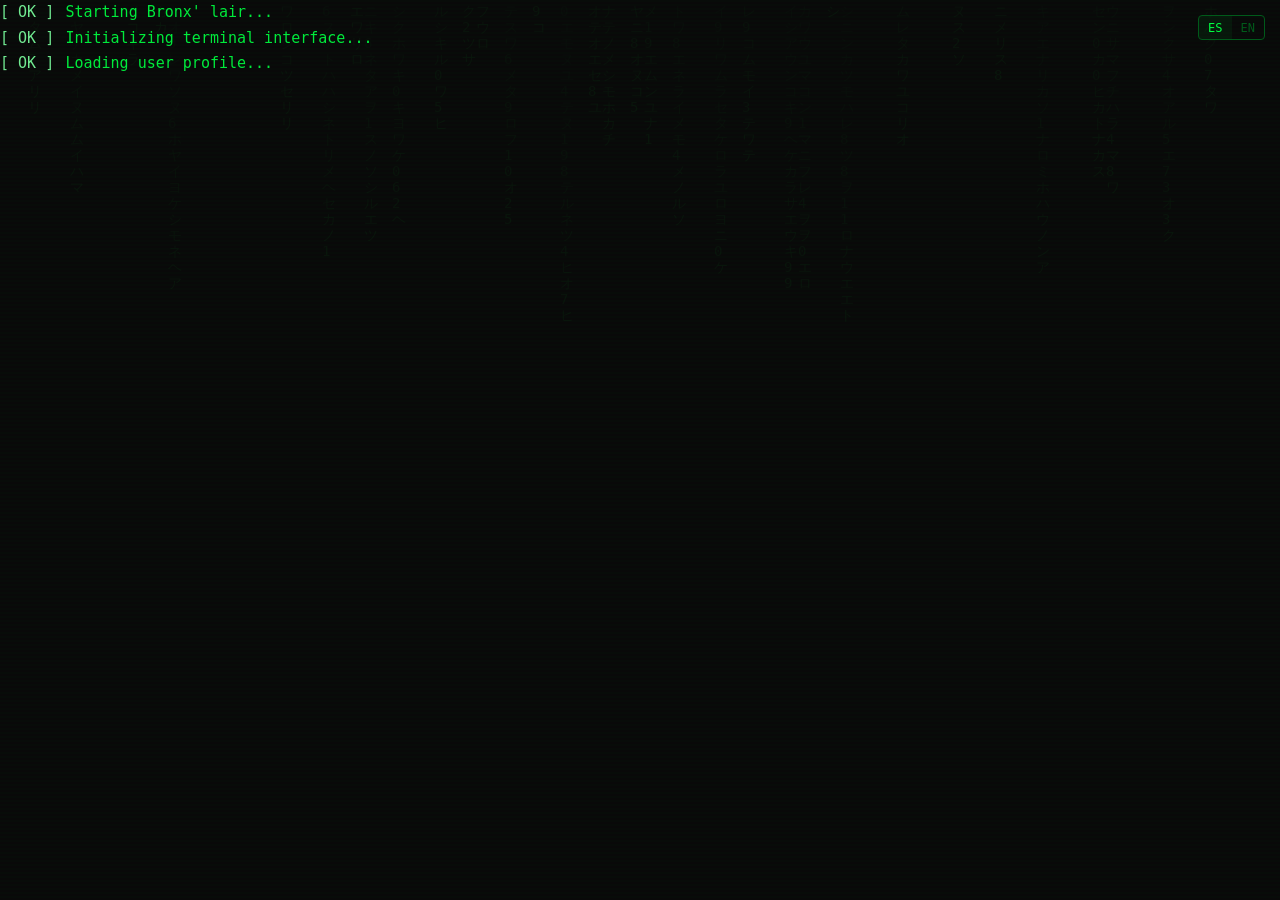
==== about/index.html @ 3e113149 "v 1.0.3" ====
<!DOCTYPE html>
<html lang="es" data-theme="matrix">
<head>
<meta charset="UTF-8">
<meta name="viewport" content="width=device-width, initial-scale=1.0">
<title>Bronx' lair — Sobre mí</title>
<link rel="stylesheet" href="/css/style.css">
</head>
<body>

<div id="splash">
  <div class="splash-lines"></div>
</div>

<canvas id="matrix-rain"></canvas>
<div class="crt-overlay"></div>

<div class="lang-toggle">
  <button data-lang="es" class="active" aria-label="Español">ES</button>
  <button data-lang="en" aria-label="English">EN</button>
</div>

<div class="container">
  <div id="header-placeholder">
  <header class="page-header">
    <a href="/" class="ascii-link">
      <div class="ascii-header">
  ██████╗ ██████╗  ██████╗ ███╗   ██╗██╗  ██╗       ██╗      █████╗ ██╗██████╗
  ██╔══██╗██╔══██╗██╔═══██╗████╗  ██║╚██╗██╔╝       ██║     ██╔══██╗██║██╔══██╗
  ██████╔╝██████╔╝██║   ██║██╔██╗ ██║ ╚███╔╝        ██║     ███████║██║██████╔╝
  ██╔══██╗██╔══██╗██║   ██║██║╚██╗██║ ██╔██╗        ██║     ██╔══██║██║██╔══██╗
  ██████╔╝██║  ██║╚██████╔╝██║ ╚████║██╔╝ ██╗       ███████╗██║  ██║██║██║  ██║
  ╚═════╝ ╚═╝  ╚═╝ ╚═════╝ ╚═╝  ╚═══╝╚═╝  ╚═╝       ╚══════╝╚═╝  ╚═╝╚═╝╚═╝  ╚═╝
      </div>
    </a>
    <div class="social-bar">
      <a href="/about/" class="social-bar-item" title="About me">
        <svg xmlns="http://www.w3.org/2000/svg" width="20" height="20" viewBox="0 0 20 20">
          <rect x="1" y="1" width="18" height="18" fill="#111" stroke="currentColor" stroke-width="1.5" rx="2"/>
          <text x="10" y="14" text-anchor="middle" fill="currentColor" font-family="monospace" font-size="14" font-weight="bold">B</text>
        </svg>
      </a>
      <a href="https://pxlmo.com/@bronx" class="social-bar-item" target="_blank" rel="noopener" title="@bronx@pxlmo.com">
        <svg xmlns="http://www.w3.org/2000/svg" width="20" height="20" viewBox="0 0 640 640">
          <path fill="currentColor" d="M320 64c141.4 0 256 114.6 256 256S461.4 576 320 576S64 461.4 64 320S178.6 64 320 64m-20.3 311.9h47c44.2 0 80.1-34.9 80.1-78s-35.9-78-80.1-78h-67.8c-25.5 0-46.2 20.1-46.2 45V440z" />
        </svg>
      </a>

      <a href="https://mstdn.party/@bronx" class="social-bar-item" target="_blank" rel="noopener" title="@bronx@mstdn.party">
        <svg xmlns="http://www.w3.org/2000/svg" width="20" height="20" fill="currentColor" class="bi bi-mastodon" viewBox="0 0 16 16">
          <path d="M11.19 12.195c2.016-.24 3.77-1.475 3.99-2.603.348-1.778.32-4.339.32-4.339 0-3.47-2.286-4.488-2.286-4.488C12.062.238 10.083.017 8.027 0h-.05C5.92.017 3.942.238 2.79.765c0 0-2.285 1.017-2.285 4.488l-.002.662c-.004.64-.007 1.35.011 2.091.083 3.394.626 6.74 3.78 7.57 1.454.383 2.703.463 3.709.408 1.823-.1 2.847-.647 2.847-.647l-.06-1.317s-1.303.41-2.767.36c-1.45-.05-2.98-.156-3.215-1.928a4 4 0 0 1-.033-.496s1.424.346 3.228.428c1.103.05 2.137-.064 3.188-.189zm1.613-2.47H11.13v-4.08c0-.859-.364-1.295-1.091-1.295-.804 0-1.207.517-1.207 1.541v2.233H7.168V5.89c0-1.024-.403-1.541-1.207-1.541-.727 0-1.091.436-1.091 1.296v4.079H3.197V5.522q0-1.288.66-2.046c.456-.505 1.052-.764 1.793-.764.856 0 1.504.328 1.933.983L8 4.39l.417-.695c.429-.655 1.077-.983 1.934-.983.74 0 1.336.259 1.791.764q.662.757.661 2.046z"/>
        </svg>
      </a>

      <a href="https://bsky.app/profile/its-bronx.bsky.social" class="social-bar-item" target="_blank" rel="noopener" title="@its-bronx.bsky.social">
        <svg xmlns="http://www.w3.org/2000/svg" width="20" height="20" fill="currentColor" class="bi bi-bluesky" viewBox="0 0 16 16">
          <path d="M3.468 1.948C5.303 3.325 7.276 6.118 8 7.616c.725-1.498 2.698-4.29 4.532-5.668C13.855.955 16 .186 16 2.632c0 .489-.28 4.105-.444 4.692-.572 2.04-2.653 2.561-4.504 2.246 3.236.551 4.06 2.375 2.281 4.2-3.376 3.464-4.852-.87-5.23-1.98-.07-.204-.103-.3-.103-.218 0-.081-.033.014-.102.218-.379 1.11-1.855 5.444-5.231 1.98-1.778-1.825-.955-3.65 2.28-4.2-1.85.315-3.932-.205-4.503-2.246C.28 6.737 0 3.12 0 2.632 0 .186 2.145.955 3.468 1.948"/>
        </svg>
      </a>

      <a href="https://bsky.app/profile/bronx.pxlmo.com.ap.brid.gy" class="social-bar-item" target="_blank" rel="noopener" title="@bronx.pxlmo.com.ap.brid.gy">
        <svg xmlns="http://www.w3.org/2000/svg" width="20" height="20" fill="currentColor" class="bi bi-bluesky" viewBox="0 0 16 16">
          <path d="M3.468 1.948C5.303 3.325 7.276 6.118 8 7.616c.725-1.498 2.698-4.29 4.532-5.668C13.855.955 16 .186 16 2.632c0 .489-.28 4.105-.444 4.692-.572 2.04-2.653 2.561-4.504 2.246 3.236.551 4.06 2.375 2.281 4.2-3.376 3.464-4.852-.87-5.23-1.98-.07-.204-.103-.3-.103-.218 0-.081-.033.014-.102.218-.379 1.11-1.855 5.444-5.231 1.98-1.778-1.825-.955-3.65 2.28-4.2-1.85.315-3.932-.205-4.503-2.246C.28 6.737 0 3.12 0 2.632 0 .186 2.145.955 3.468 1.948"/>
        </svg>
      </a>
    </div>
    <div class="tagline" data-i18n="tagline">sitio personal</div>
  </header>
  </div>

  <main>

    <section>
      <h2 class="section-title" data-i18n="about.title">Sobre mí</h2>
      <div class="msg-box-outer">
        <img class="avatar" src="/img/avatar-placeholder.jpg" alt="avatar"
             onerror="this.src='data:image/svg+xml,<svg xmlns=%22http://www.w3.org/2000/svg%22 width=%2264%22 height=%2264%22><rect fill=%22%23111%22 width=%2264%22 height=%2264%22/><text x=%2232%22 y=%2236%22 text-anchor=%22middle%22 fill=%22%2300ff4140%22 font-family=%22monospace%22 font-size=%2224%22>B</text></svg>'">
        <div class="msg-box-inner">
          <p class="term-line term-prompt" data-i18n="about.bio">
            Eres alguien curioso, ¿no crees?.<br>
            Este es el sitio en el que comparto mis pasatiempos y proyectos.
          </p>
          <p class="term-line term-prompt" data-i18n="about.bio.extra">
            ya que estás aquí, te cuento algunas cosas sobre mí:
          </p>
        </div>
      </div>
    </section>

    <section>
      <h2 class="section-title" data-i18n="funfacts.title">Datos curiosos sobre mí</h2>
      <div class="term-box">
        <div class="term-box-header">
          <span class="term-box-dot"></span>
          <span class="term-box-dot"></span>
          <span class="term-box-dot"></span>
          <span class="term-box-title">sh: about.sh</span>
        </div>
        <div class="term-box-body">
          <ul class="term-box-list">
            <li data-i18n="funfacts.item1">Tengo 20 años</li>
            <li data-i18n="funfacts.item2">Hablo español, inglés y LSM (Lengua de Señas Mexicana); actualmente aprendiendo finlandés</li>
            <li data-i18n="funfacts.item7">Soy estudiante de ingeniería en software</li>
            <li data-i18n="funfacts.item8">Soy un nerd de Linux</li>
            <li data-i18n="funfacts.item3">Actualmente uso Kubuntu y Artix Linux (runit)</li>
            <li data-i18n="funfacts.item4">Me uní al fediverso y me convertí en usuario de GNU/Linux en junio de 2025</li>
            <li data-i18n="funfacts.item5">Mi juego favorito es Stardew Valley</li>
            <li data-i18n="funfacts.item6">Mi saga de videojuegos favorita es Touhou</li>
          </ul>
        </div>
      </div>
    </section>

    <section>
      <h2 class="section-title" data-i18n="likes.title">Cosas que me gustan</h2>
      <div class="term-box">
        <div class="term-box-header">
          <span class="term-box-dot"></span>
          <span class="term-box-dot"></span>
          <span class="term-box-dot"></span>
          <span class="term-box-title">sh: likes.sh</span>
        </div>
        <div class="term-box-body">
          <ul class="likes-list">
            <li data-i18n="likes.item1">Dibujo (digital y tradicional)</li>
            <li data-i18n="likes.item2">Música</li>
            <li data-i18n="likes.item3">Tecnología</li>
            <li data-i18n="likes.item4">Self-hosting</li>
            <li data-i18n="likes.item5">Linux</li>
            <li data-i18n="likes.item6">Videojuegos</li>
          </ul>
        </div>
      </div>
    </section>

  </main>

  <div id="footer-placeholder">
  <footer>
    <span class="term-prompt" data-i18n="footer">hecho con &lt;3 y emuladores de terminal</span>
    <br>
    <span>Bronx© 2026 <a href="https://github.com/Brooklyn-git/bronx-lair" class="src-link" data-i18n="footer.source">código fuente</a></span>
  </footer>
  </div>

</div>

<script src="/js/splash.js"></script>
<script src="/js/i18n.js"></script>
<script src="/js/include.js"></script>
<script src="/js/matrix.js"></script>
</body>
</html>
---- css/style.css ----
*, *::before, *::after { margin: 0; padding: 0; box-sizing: border-box; }

:root {
  --bg: #0a0a0a;
  --fg: #00ff41;
  --fg-dim: #005a1a;
  --fg-bright: #7dffa0;
  --accent: #00cc33;
  --glow: 0 0 4px #00ff41, 0 0 8px #00ff4140;
  --font: 'JetBrains Mono', 'Fira Code', 'Cascadia Code', 'Consolas', monospace;
  --scanline: repeating-linear-gradient(0deg, transparent, transparent 2px, rgba(0,255,65,0.015) 2px, rgba(0,255,65,0.015) 4px);
}

html { background: var(--bg); color: var(--fg); font-family: var(--font); font-size: 15px; line-height: 1.7; }

body {
  min-height: 100vh;
  position: relative;
  overflow-x: hidden;
}

canvas#matrix-rain {
  position: fixed; top: 0; left: 0; width: 100%; height: 100%;
  pointer-events: none; z-index: 0; opacity: 0.12;
}

.crt-overlay {
  position: fixed; top: 0; left: 0; width: 100%; height: 100%;
  background: var(--scanline);
  pointer-events: none; z-index: 1;
}

.container {
  position: relative; z-index: 2;
  max-width: 780px; margin: 0 auto; padding: 2rem 1.5rem 3rem;
}

a { color: var(--fg); text-decoration: none; border-bottom: 1px solid var(--fg-dim); transition: all 0.2s; }
a:hover, a:focus { color: var(--fg-bright); border-bottom-color: var(--fg-bright); text-shadow: var(--glow); }

/* ── LANGUAGE TOGGLE ── */
.lang-toggle {
  position: fixed; top: 1rem; right: 1rem; z-index: 10;
  display: flex; gap: 0;
  border: 1px solid var(--fg-dim); border-radius: 4px; overflow: hidden;
}
.lang-toggle button {
  background: transparent; color: var(--fg-dim); border: none;
  font-family: var(--font); font-size: 0.8rem; padding: 0.3rem 0.6rem;
  cursor: pointer; transition: all 0.2s;
}
.lang-toggle button.active { color: var(--fg); background: rgba(0,255,65,0.06); }
.lang-toggle button:hover { color: var(--fg-bright); }

/* ── PAGE HEADER ── */
.page-header {
  display: flex;
  flex-direction: column;
  align-items: center;
  margin-bottom: 2.5rem;
}

.ascii-link {
  border-bottom: none;
  display: inline-block;
}
.ascii-link:hover {
  border-bottom: none;
  text-shadow: var(--glow);
}

.ascii-header {
  font-size: 0.7rem; line-height: 1.15; white-space: pre;
  color: var(--fg); margin-bottom: 0.5rem; user-select: none;
  text-align: center;
}
@media (max-width: 500px) { .ascii-header { font-size: 0.3rem; } }

.social-bar {
  display: flex;
  gap: 2rem;
  align-items: center;
  margin-bottom: 0.75rem;
}
.social-bar-item {
  font-size: 1.3rem;
  color: var(--fg-dim);
  border-bottom: none;
  transition: all 0.2s;
  line-height: 1;
}
.social-bar-item svg {
  width: 35px;
  height: 35px;
}
.social-bar-item[href*="pxlmo.com/@"] svg {
  width: 43px;
  height: 43px;
}
.social-bar-item:hover {
  color: var(--fg-bright);
  border-bottom: none;
  text-shadow: var(--glow);
}

.tagline {
  font-size: 0.9rem; color: var(--fg-dim);
  border-left: 2px solid var(--fg-dim); padding-left: 1rem;
}

/* ── SECTION ── */
section { margin-bottom: 2.5rem; }

.section-title::before {
  content: '## ';
  color: var(--fg-dim);
}
.section-title {
  font-size: 1rem; font-weight: 700; color: var(--fg-bright);
  margin-bottom: 0.75rem; letter-spacing: 0.05em;
}

.term-line { display: block; }
.term-prompt::before {
  content: '$ ';
  color: var(--fg-dim); user-select: none;
}

/* ── CHAT BUBBLE (ABOUT SECTION) ── */
.msg-box-outer {
  border: 1px solid var(--fg-dim);
  padding: 1rem;
  display: flex;
  align-items: flex-start;
  gap: 1rem;
  background: transparent;
}
.msg-box-inner {
  border: 1px solid var(--fg-dim);
  padding: 0.75rem;
  flex: 1;
  background: transparent;
}

.avatar {
  width: 64px; height: 64px; border-radius: 2px;
  border: 1px solid var(--fg-dim); object-fit: cover; flex-shrink: 0;
  background: #111;
}

@media (max-width: 450px) {
  .msg-box-outer { flex-direction: column; align-items: stretch; }
  .avatar { align-self: flex-start; }
}

/* ── LIKES ── */
.likes-list {
  display: grid; grid-template-columns: 1fr 1fr; gap: 0.35rem 1.5rem;
  padding: 0.5rem 0 0.5rem 1.2rem;
}
.likes-list li {
  list-style: none;
}
.likes-list li::before {
  content: '> '; color: var(--fg-dim);
}
@media (max-width: 450px) { .likes-list { grid-template-columns: 1fr; } }

/* ── TERMINAL BOX (ABOUT PAGE) ── */
.term-box {
  border: 1px solid var(--fg-dim);
  margin-bottom: 2rem;
}
.term-box-header {
  display: flex;
  align-items: center;
  gap: 0.35rem;
  padding: 0.4rem 0.75rem;
  border-bottom: 1px solid var(--fg-dim);
  background: rgba(0,255,65,0.03);
}
.term-box-dot {
  width: 7px;
  height: 7px;
  border: 1px solid var(--fg-dim);
  border-radius: 50%;
}
.term-box-title {
  margin-left: 0.5rem;
  font-size: 0.75rem;
  color: var(--fg-dim);
  user-select: none;
}
.term-box-body {
  padding: 0.75rem 1rem;
}
.term-box-list {
  list-style: none;
  padding: 0;
}
.term-box-list li {
  padding: 0.2rem 0 0.2rem 1.2rem;
  position: relative;
}
.term-box-list li::before {
  content: '>';
  position: absolute;
  left: 0;
  color: var(--fg-dim);
}

/* ── DRAWINGS BUTTON (INDEX) ── */
.drawings-section {
  text-align: center;
}

.drawings-btn-link {
  display: block;
  border-bottom: none;
  max-width: 320px;
  margin: 0 auto;
}
.drawings-btn-link:hover {
  border-bottom: none;
}

.drawings-btn {
  position: relative;
  width: 100%;
  aspect-ratio: 4 / 3;
  border: 1px solid var(--fg-dim);
  overflow: hidden;
  background: #111;
  transition: border-color 0.2s;
}
.drawings-btn:hover {
  border-color: var(--fg);
}

.drawings-btn-placeholder {
  width: 100%;
  height: 100%;
  display: flex;
  align-items: center;
  justify-content: center;
  color: var(--fg-dim);
  font-size: 2.5rem;
}

.drawings-btn-overlay {
  position: absolute;
  inset: 0;
  display: flex;
  align-items: center;
  justify-content: center;
  background: rgba(0,0,0,0.75);
  color: var(--fg);
  font-family: var(--font);
  font-size: 1.1rem;
  letter-spacing: 0.1em;
  opacity: 0;
  transition: opacity 0.3s;
  text-transform: lowercase;
}
.drawings-btn:hover .drawings-btn-overlay {
  opacity: 1;
}

.under-construction {
  text-align: center;
  color: var(--fg-dim);
  font-style: italic;
  margin-top: 0.75rem;
  font-size: 0.85rem;
}

/* ── GALLERY ── */
.gallery-grid {
  display: grid;
  grid-template-columns: repeat(3, 1fr);
  gap: 0.75rem;
  margin-top: 0.75rem;
}
@media (max-width: 500px) { .gallery-grid { grid-template-columns: 1fr 1fr; } }

.gallery-item {
  position: relative; overflow: hidden; border: 1px solid var(--fg-dim);
  border-radius: 2px; background: #000; aspect-ratio: 1;
  transition: border-color 0.2s;
}
.gallery-item:hover { border-color: var(--fg); }
.gallery-item img {
  width: 100%; height: 100%; object-fit: cover;
  display: block; transition: opacity 0.3s;
}
.gallery-item img.loading { opacity: 0; }
.gallery-item img.loaded { opacity: 1; }

.gallery-status {
  color: var(--fg-dim); font-size: 0.85rem; padding: 0.5rem 0;
  font-style: italic;
}
.gallery-status.error { color: #cc3333; }
.gallery-status .blink { animation: blink 1.2s step-end infinite; }

@keyframes blink { 0%, 100% { opacity: 1; } 50% { opacity: 0; } }

/* ── ACTION BUTTONS (PIXELFED / BLUESKY) ── */
.action-buttons {
  display: flex;
  gap: 1rem;
  justify-content: center;
  margin: 2rem 0;
  flex-wrap: wrap;
}
.action-btn {
  display: inline-flex;
  align-items: center;
  gap: 0.5rem;
  padding: 0.6rem 1.2rem;
  border: 1px solid var(--fg-dim);
  font-family: var(--font);
  font-size: 0.9rem;
  color: var(--fg);
  transition: all 0.2s;
}
.action-btn:hover {
  border-color: var(--fg);
  text-shadow: var(--glow);
}
.action-btn-icon {
  font-size: 1.2rem;
  color: var(--fg-dim);
  transition: color 0.2s;
  line-height: 1;
}
.action-btn:hover .action-btn-icon {
  color: var(--fg);
}

/* ── FOOTER ── */
footer {
  margin-top: 3rem; padding-top: 1.5rem;
  border-top: 1px solid var(--fg-dim);
  font-size: 0.8rem; color: var(--fg-dim); text-align: center;
}
footer .src-link {
  color: var(--fg-dim);
  border-bottom-color: var(--fg-dim);
}
footer .src-link:hover {
  color: var(--fg-bright);
  border-bottom-color: var(--fg-bright);
}

/* ── MODAL ── */
.modal {
  display: none; position: fixed; z-index: 20;
  top: 0; left: 0; width: 100%; height: 100%;
  background: rgba(0,0,0,0.9); cursor: pointer;
  align-items: center; justify-content: center;
}
.modal.open { display: flex; }
.modal img {
  max-width: 90vw; max-height: 90vh; object-fit: contain;
  border: 1px solid var(--fg-dim);
}
.modal .close-hint {
  position: absolute; bottom: 1.5rem; font-size: 0.8rem;
  color: var(--fg-dim); font-style: italic;
}

/* ── SCROLLBAR ── */
::-webkit-scrollbar { width: 6px; }
::-webkit-scrollbar-track { background: var(--bg); }
::-webkit-scrollbar-thumb { background: var(--fg-dim); border-radius: 3px; }
::-webkit-scrollbar-thumb:hover { background: var(--fg); }

/* ── SELECTION ── */
::selection { background: var(--fg); color: var(--bg); }

/* ── SPLASH SCREEN ── */
.splash {
  position: fixed;
  inset: 0;
  z-index: 100;
  background: rgba(10, 10, 10, 0.88);
  display: none;
  flex-direction: column;
  align-items: flex-start;
  justify-content: center;
  padding: 2rem 3rem;
  font-family: var(--font);
  color: var(--fg);
  font-size: 1rem;
  line-height: 1.6;
  cursor: default;
}
.splash.visible {
  display: flex;
}
.splash.hidden {
  opacity: 0;
  transition: opacity 0.4s;
}
.splash-lines {
  max-width: 640px;
}
.splash-line {
  opacity: 0;
  transition: opacity 0.25s;
}
.splash-line.visible {
  opacity: 1;
}
.splash-ok {
  color: var(--fg-bright);
  margin-right: 0.75rem;
}
.splash-prompt {
  display: flex;
  align-items: center;
  gap: 0.5rem;
  margin-top: 0.75rem;
  opacity: 0;
  transition: opacity 0.3s;
}
.splash-prompt.visible {
  opacity: 1;
}
.splash-prompt .cursor {
  animation: blink 1.2s step-end infinite;
}
.splash-prompt .hint {
  color: var(--fg-dim);
  font-size: 0.85rem;
  font-style: italic;
}
@media (max-width: 500px) {
  .splash { padding: 1.5rem; font-size: 0.85rem; }
  .splash-lines { max-width: 100%; }
}
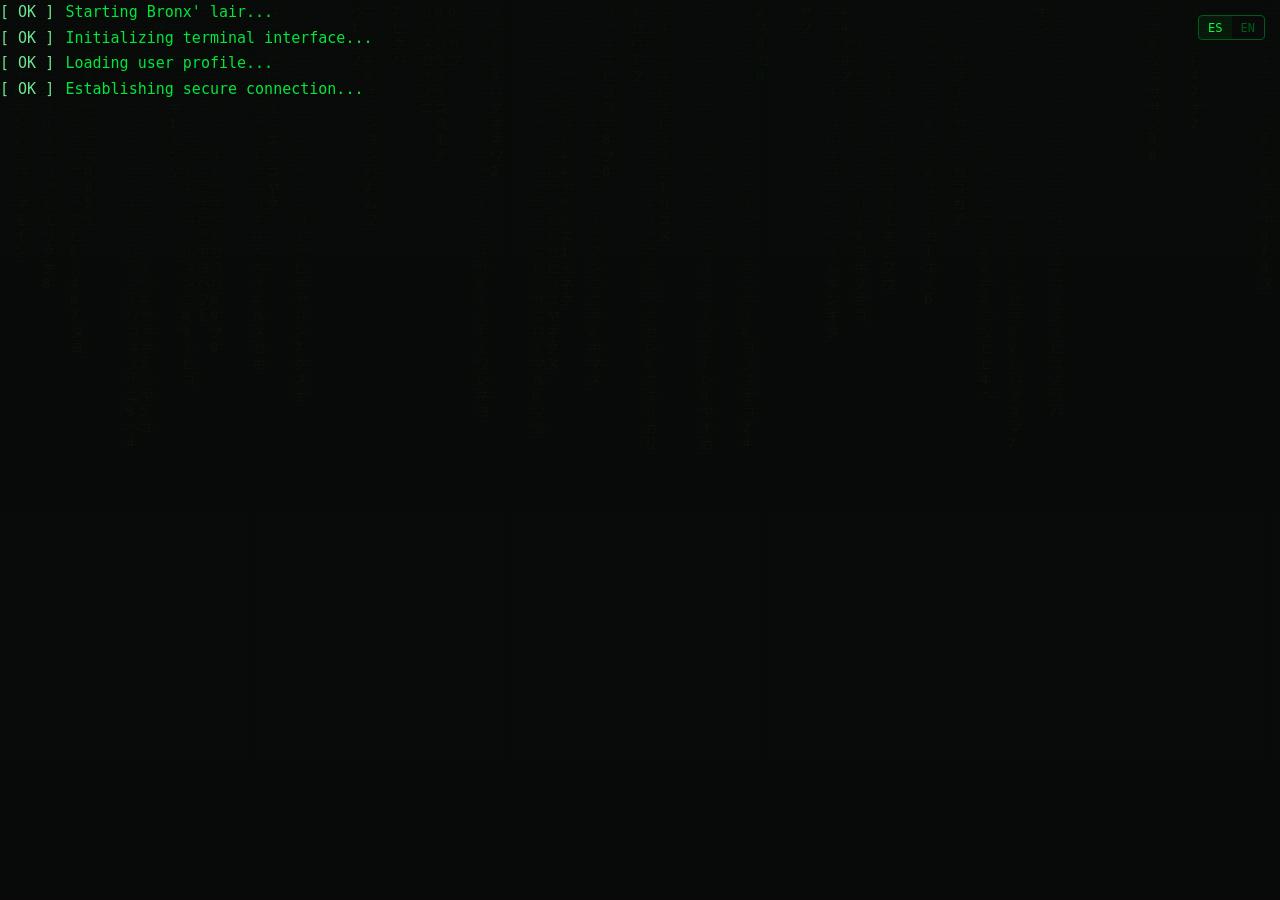
==== commit 23a1cb61: "v 1.0.3" ====
--- a/about/index.html
+++ b/about/index.html
@@ -4,7 +4,7 @@
 <meta charset="UTF-8">
 <meta name="viewport" content="width=device-width, initial-scale=1.0">
 <title>Bronx' lair — Sobre mí</title>
-<link rel="stylesheet" href="/css/style.css">
+<link rel="stylesheet" href="../css/style.css">
 </head>
 <body>
 
@@ -23,7 +23,7 @@
 <div class="container">
   <div id="header-placeholder">
   <header class="page-header">
-    <a href="/" class="ascii-link">
+    <a href=".." class="ascii-link">
       <div class="ascii-header">
   ██████╗ ██████╗  ██████╗ ███╗   ██╗██╗  ██╗       ██╗      █████╗ ██╗██████╗
   ██╔══██╗██╔══██╗██╔═══██╗████╗  ██║╚██╗██╔╝       ██║     ██╔══██╗██║██╔══██╗
@@ -34,7 +34,7 @@
       </div>
     </a>
     <div class="social-bar">
-      <a href="/about/" class="social-bar-item" title="About me">
+      <a href="../about/" class="social-bar-item" title="About me">
         <svg xmlns="http://www.w3.org/2000/svg" width="20" height="20" viewBox="0 0 20 20">
           <rect x="1" y="1" width="18" height="18" fill="#111" stroke="currentColor" stroke-width="1.5" rx="2"/>
           <text x="10" y="14" text-anchor="middle" fill="currentColor" font-family="monospace" font-size="14" font-weight="bold">B</text>
@@ -73,7 +73,7 @@
     <section>
       <h2 class="section-title" data-i18n="about.title">Sobre mí</h2>
       <div class="msg-box-outer">
-        <img class="avatar" src="/img/avatar-placeholder.jpg" alt="avatar"
+        <img class="avatar" src="../img/avatar-placeholder.jpg" alt="avatar"
              onerror="this.src='data:image/svg+xml,<svg xmlns=%22http://www.w3.org/2000/svg%22 width=%2264%22 height=%2264%22><rect fill=%22%23111%22 width=%2264%22 height=%2264%22/><text x=%2232%22 y=%2236%22 text-anchor=%22middle%22 fill=%22%2300ff4140%22 font-family=%22monospace%22 font-size=%2224%22>B</text></svg>'">
         <div class="msg-box-inner">
           <p class="term-line term-prompt" data-i18n="about.bio">
@@ -145,9 +145,9 @@
 
 </div>
 
-<script src="/js/splash.js"></script>
-<script src="/js/i18n.js"></script>
-<script src="/js/include.js"></script>
-<script src="/js/matrix.js"></script>
+<script src="../js/splash.js"></script>
+<script src="../js/i18n.js"></script>
+<script src="../js/include.js"></script>
+<script src="../js/matrix.js"></script>
 </body>
 </html>
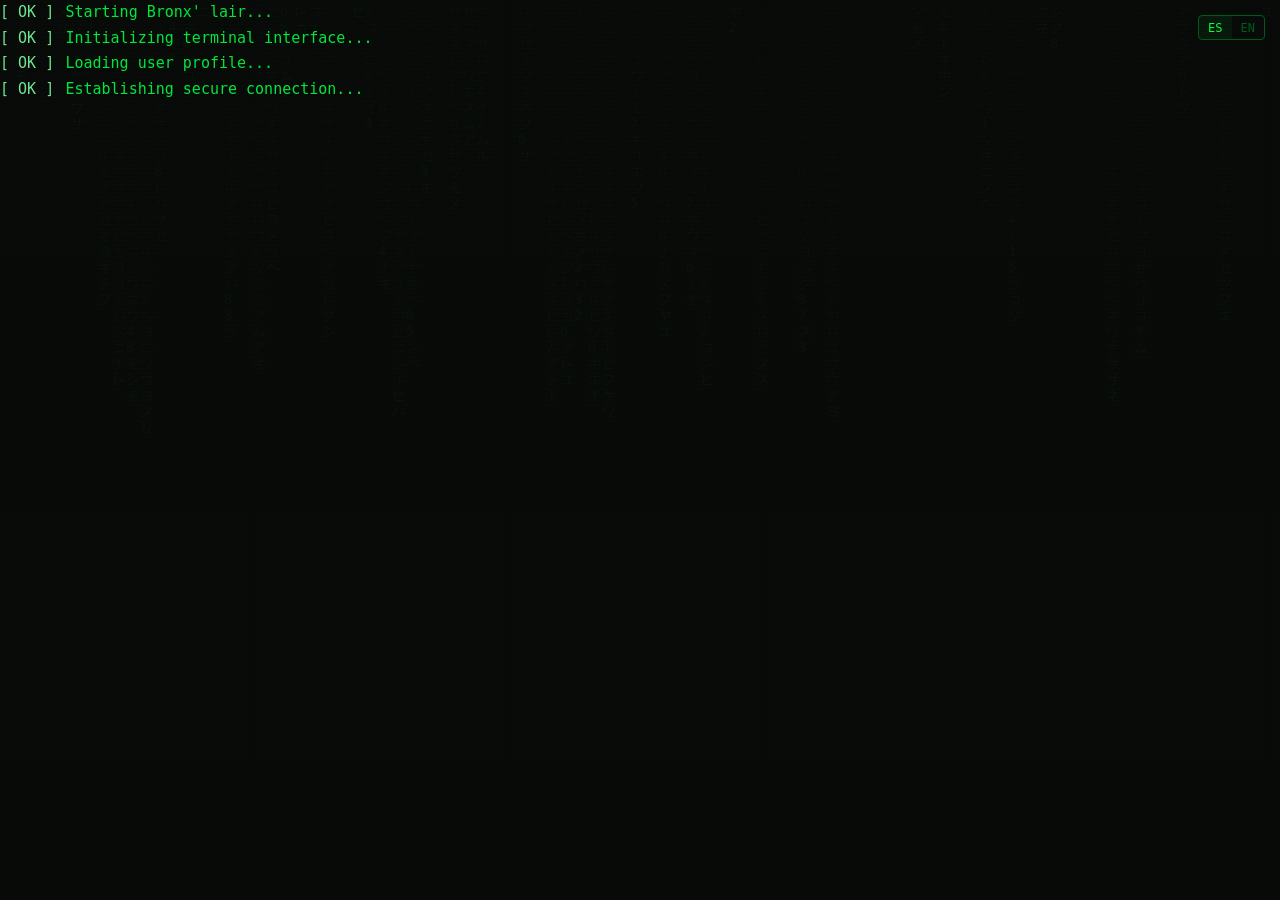
==== commit 747dfb1c: "v 1.0.3" ====
--- a/about/index.html
+++ b/about/index.html
@@ -72,17 +72,25 @@
 
     <section>
       <h2 class="section-title" data-i18n="about.title">Sobre mí</h2>
-      <div class="msg-box-outer">
-        <img class="avatar" src="../img/avatar-placeholder.jpg" alt="avatar"
-             onerror="this.src='data:image/svg+xml,<svg xmlns=%22http://www.w3.org/2000/svg%22 width=%2264%22 height=%2264%22><rect fill=%22%23111%22 width=%2264%22 height=%2264%22/><text x=%2232%22 y=%2236%22 text-anchor=%22middle%22 fill=%22%2300ff4140%22 font-family=%22monospace%22 font-size=%2224%22>B</text></svg>'">
-        <div class="msg-box-inner">
-          <p class="term-line term-prompt" data-i18n="about.bio">
-            Eres alguien curioso, ¿no crees?.<br>
-            Este es el sitio en el que comparto mis pasatiempos y proyectos.
-          </p>
-          <p class="term-line term-prompt" data-i18n="about.bio.extra">
-            ya que estás aquí, te cuento algunas cosas sobre mí:
-          </p>
+      <div class="term-box">
+        <div class="term-box-header">
+          <span class="term-box-dot"></span>
+          <span class="term-box-dot"></span>
+          <span class="term-box-dot"></span>
+          <span class="term-box-title" data-i18n="about.bioTitle">sh: whoami.sh</span>
+        </div>
+        <div class="term-box-body flex">
+          <img class="avatar" src="../img/avatar-placeholder.jpg" alt="avatar"
+               onerror="this.src='data:image/svg+xml,<svg xmlns=%22http://www.w3.org/2000/svg%22 width=%2264%22 height=%2264%22><rect fill=%22%23111%22 width=%2264%22 height=%2264%22/><text x=%2232%22 y=%2236%22 text-anchor=%22middle%22 fill=%22%2300ff4140%22 font-family=%22monospace%22 font-size=%2224%22>B</text></svg>'">
+          <div style="flex:1">
+            <p class="term-line term-prompt" data-i18n="about.bio">
+              Eres alguien curioso, ¿no crees?.<br>
+              Este es el sitio en el que comparto mis pasatiempos y proyectos.
+            </p>
+            <p class="term-line term-prompt" data-i18n="about.bio.extra">
+              ya que estás aquí, te cuento algunas cosas sobre mí:
+            </p>
+          </div>
         </div>
       </div>
     </section>
--- a/css/style.css
+++ b/css/style.css
@@ -148,9 +148,14 @@
   background: #111;
 }
 
+.term-box-body.flex {
+  display: flex;
+  align-items: flex-start;
+  gap: 1rem;
+}
 @media (max-width: 450px) {
-  .msg-box-outer { flex-direction: column; align-items: stretch; }
-  .avatar { align-self: flex-start; }
+  .term-box-body.flex { flex-direction: column; }
+  .term-box-body.flex .avatar { align-self: flex-start; }
 }
 
 /* ── LIKES ── */
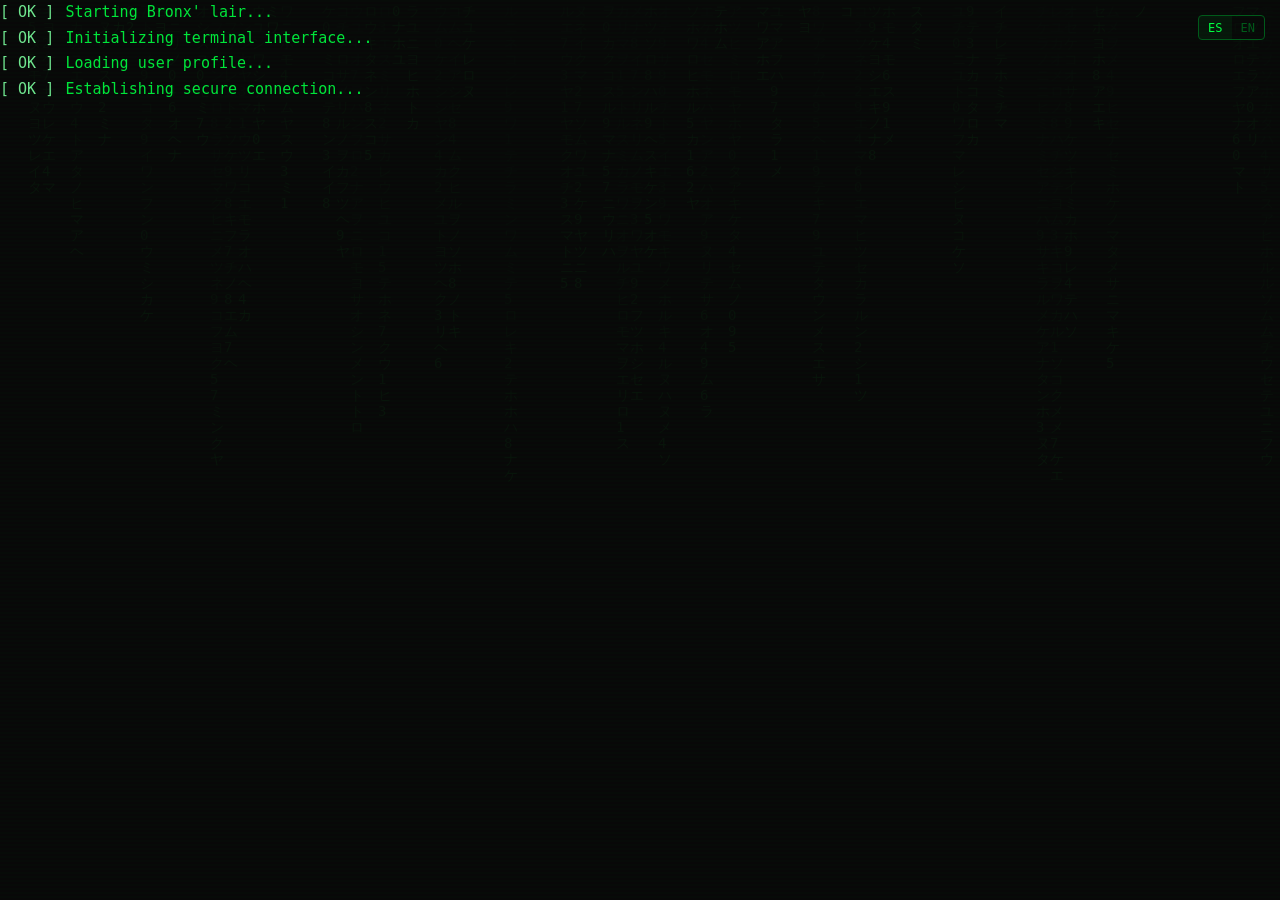
==== commit 9b13fc0a: "v 1.0.3" ====
--- a/about/index.html
+++ b/about/index.html
@@ -53,12 +53,6 @@
       </a>
 
       <a href="https://bsky.app/profile/its-bronx.bsky.social" class="social-bar-item" target="_blank" rel="noopener" title="@its-bronx.bsky.social">
-        <svg xmlns="http://www.w3.org/2000/svg" width="20" height="20" fill="currentColor" class="bi bi-bluesky" viewBox="0 0 16 16">
-          <path d="M3.468 1.948C5.303 3.325 7.276 6.118 8 7.616c.725-1.498 2.698-4.29 4.532-5.668C13.855.955 16 .186 16 2.632c0 .489-.28 4.105-.444 4.692-.572 2.04-2.653 2.561-4.504 2.246 3.236.551 4.06 2.375 2.281 4.2-3.376 3.464-4.852-.87-5.23-1.98-.07-.204-.103-.3-.103-.218 0-.081-.033.014-.102.218-.379 1.11-1.855 5.444-5.231 1.98-1.778-1.825-.955-3.65 2.28-4.2-1.85.315-3.932-.205-4.503-2.246C.28 6.737 0 3.12 0 2.632 0 .186 2.145.955 3.468 1.948"/>
-        </svg>
-      </a>
-
-      <a href="https://bsky.app/profile/bronx.pxlmo.com.ap.brid.gy" class="social-bar-item" target="_blank" rel="noopener" title="@bronx.pxlmo.com.ap.brid.gy">
         <svg xmlns="http://www.w3.org/2000/svg" width="20" height="20" fill="currentColor" class="bi bi-bluesky" viewBox="0 0 16 16">
           <path d="M3.468 1.948C5.303 3.325 7.276 6.118 8 7.616c.725-1.498 2.698-4.29 4.532-5.668C13.855.955 16 .186 16 2.632c0 .489-.28 4.105-.444 4.692-.572 2.04-2.653 2.561-4.504 2.246 3.236.551 4.06 2.375 2.281 4.2-3.376 3.464-4.852-.87-5.23-1.98-.07-.204-.103-.3-.103-.218 0-.081-.033.014-.102.218-.379 1.11-1.855 5.444-5.231 1.98-1.778-1.825-.955-3.65 2.28-4.2-1.85.315-3.932-.205-4.503-2.246C.28 6.737 0 3.12 0 2.632 0 .186 2.145.955 3.468 1.948"/>
         </svg>
